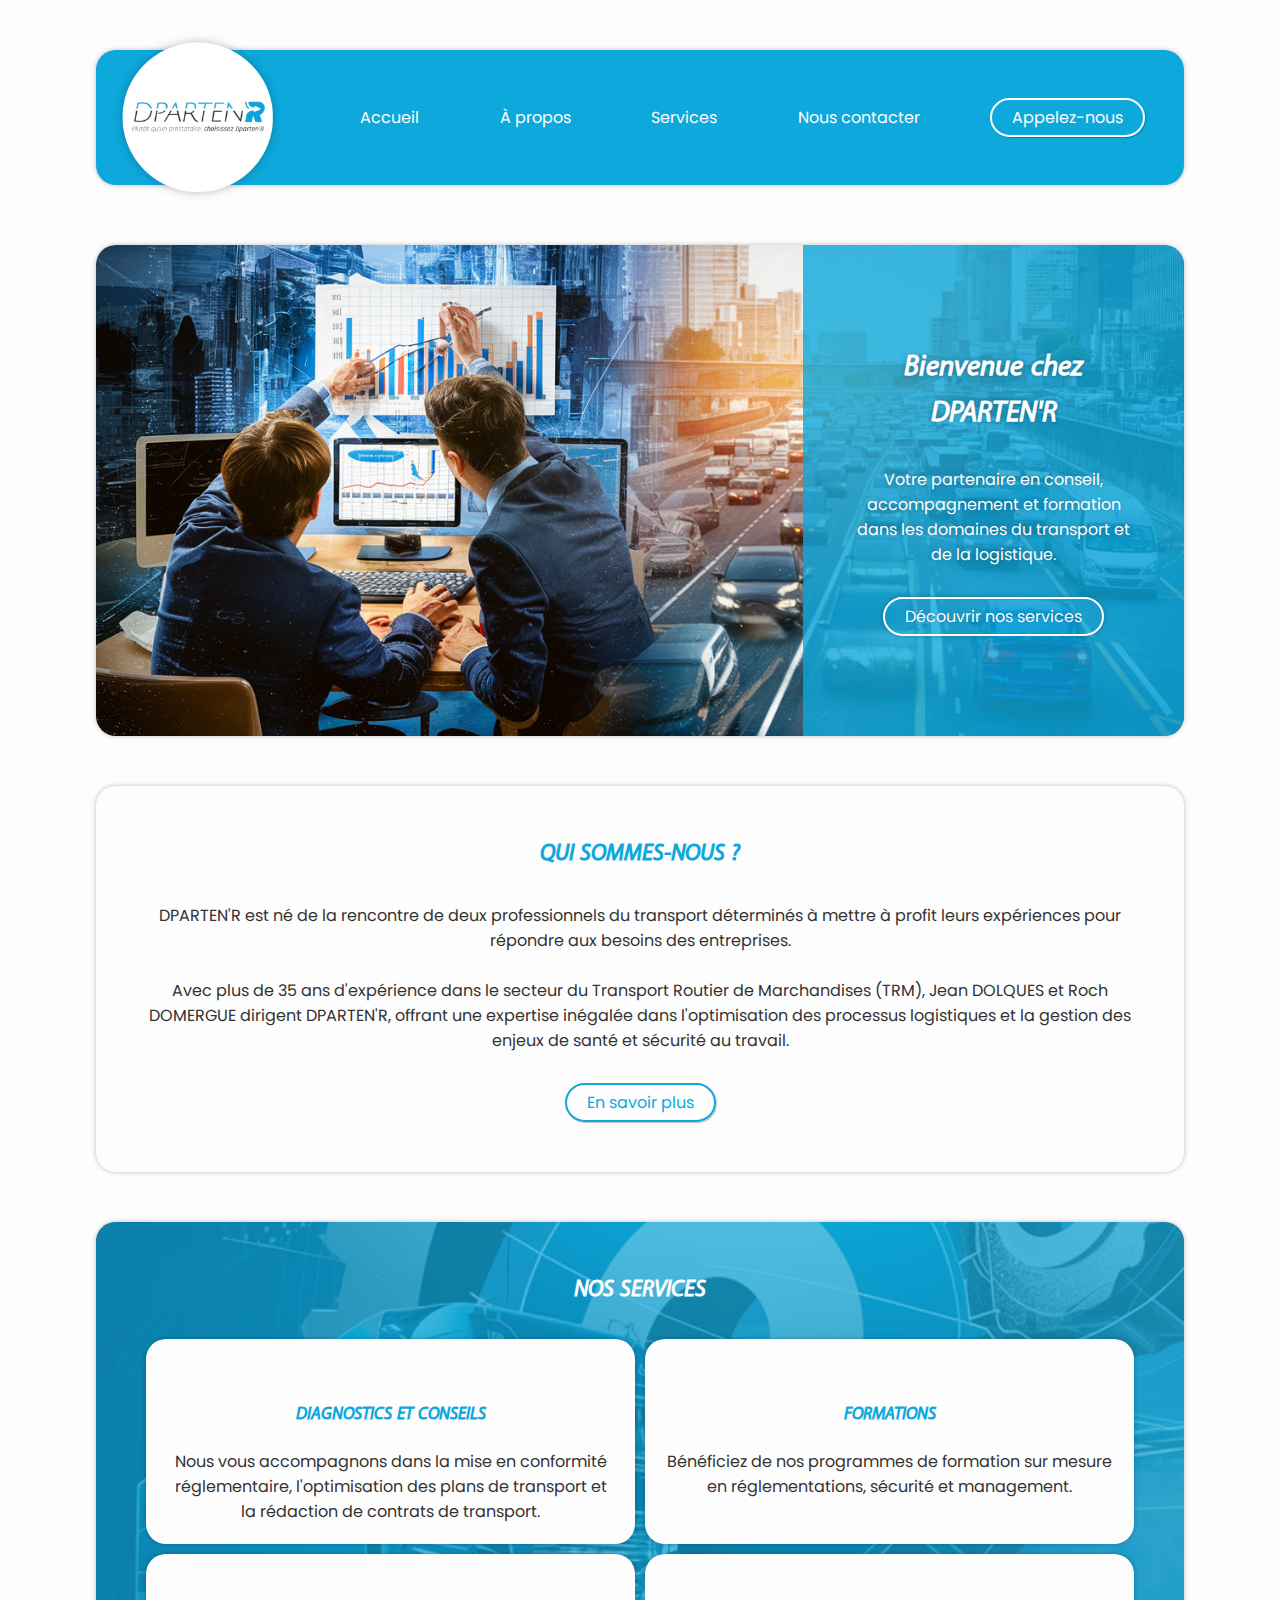
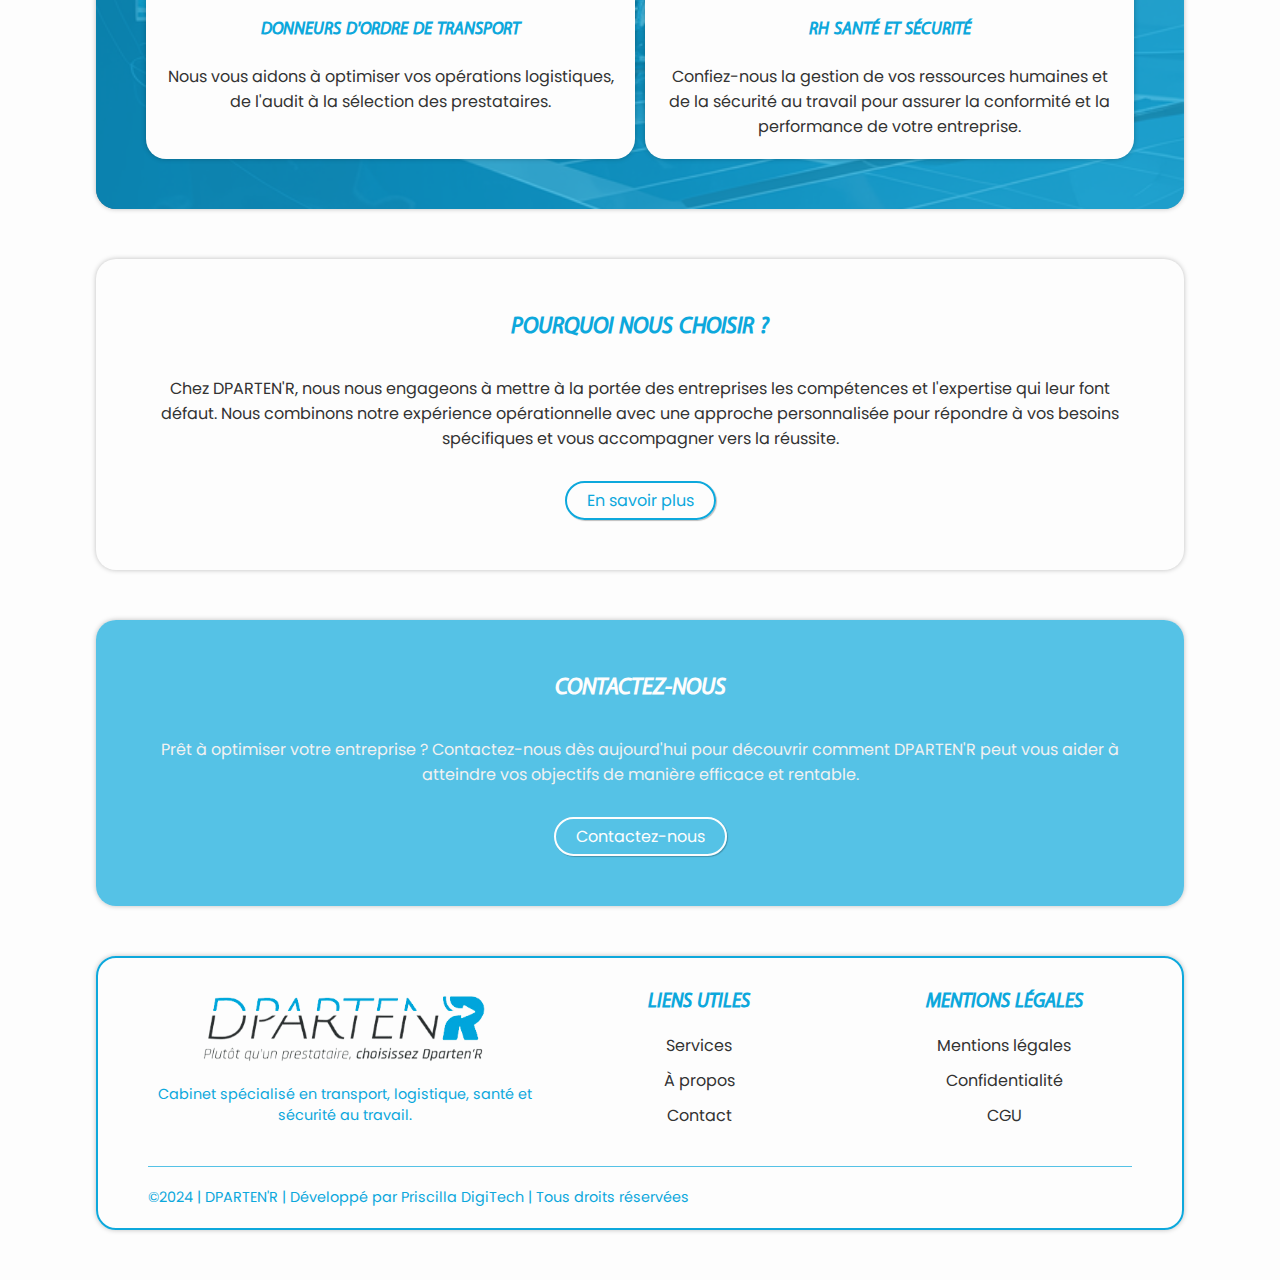
==== index.html @ dfec65b7 "27/03/24 V1" ====
<!DOCTYPE html>
<html lang="fr">
  <head>
    <meta charset="UTF-8" />
    <meta name="viewport" content="width=device-width, initial-scale=1.0" />
    <title>
      DParten'R | Votre partenaire en transport, logistique, santé et sécurité
      au travail à Montpellier
    </title>
    <meta
      name="description"
      content="DPARTEN'R, votre partenaire expert en transport, logistique, santé et sécurité au travail. Bénéficiez de nos services sur mesure et de notre expertise pour optimiser vos opérations et assurer la conformité réglementaire de votre entreprise."
    />
    <meta
      name="keywords"
      content="Transport et logistique,
    Santé et sécurité au travail,
    Expertise en conformité réglementaire,
    Gestion des ressources humaines,
    Optimisation des processus logistiques,
    Formations en sécurité et management,
    Audit et conseil en transport,
    Donneurs d'ordre de transport,
    Gestion prévisionnelle des emplois et des compétences,
    Consultation en santé et sécurité au travail"
    />
    <meta name="revised" content="12/03/2024" />
    <link rel="shortcut icon" href="./assets/img/dpartenr-icon.png" />

    <link
      rel="stylesheet"
      href="https://cdnjs.cloudflare.com/ajax/libs/font-awesome/6.5.1/css/all.min.css"
      integrity="sha512-DTOQO9RWCH3ppGqcWaEA1BIZOC6xxalwEsw9c2QQeAIftl+Vegovlnee1c9QX4TctnWMn13TZye+giMm8e2LwA=="
      crossorigin="anonymous"
      referrerpolicy="no-referrer"
    />
    <link rel="stylesheet" href="./assets/styles/index.css" />
  </head>
  <body onload="windowLoad()">
    <header>
      <nav>
        <a href="./index.html">
          <img
            src="./assets/img/dpartenr-icon.png"
            alt="Logo DParten'R"
            id="logo-header"
          />
        </a>
        <div class="menu-icons">
          <i class="fa-solid fa-bars" id="open-icon" onclick="openNav()"></i>
          <i class="fa-solid fa-xmark" id="close-icon" onclick="closeNav()"></i>
        </div>
        <div class="menuNav">
          <ul class="NavListLi">
            <li class="liNav"><a href="./index.html">Accueil</a></li>
            <li class="liNav">
              <a href="./a-propos.html">À propos </a>
            </li>
            <li class="liNav" id="menuServices">
              <a href="./services.html"
                >Services <i class="fa-solid fa-caret-down"></i
              ></a>
              <div class="menuServicesNav">
                <ul>
                  <li>
                    <a href="./diagnostics-et-conseils.html"
                      >Diagnostics et conseils</a
                    >
                  </li>
                  <li><a href="./formations.html">Formations</a></li>
                  <li>
                    <a href="./donneurs-d-ordre-de-transport.html"
                      >Donneurs d'ordre de transport</a
                    >
                  </li>
                  <li>
                    <a href="./rh-sante-et-securite.html"
                      >RH santé et sécurité</a
                    >
                  </li>
                  <li>
                    <a
                      href="./conseiller-a-la-securite-marchandises-dangereuses.html"
                      >Conseiller à la sécurité marchandises dangereuses</a
                    >
                  </li>
                </ul>
              </div>
            </li>

            <li class="liNav">
              <a href="./nous-contacter.html">Nous contacter</a>
            </li>
          </ul>
        </div>
        <div id="button-call">
          <button class="buttonWhite">
            <a href="tel:+33637416228">Appelez-nous</a>
          </button>
        </div>
      </nav>
    </header>
    <main id="accueil">
      <section class="hero">
        <div></div>
        <div>
          <h1>Bienvenue chez DPARTEN'R</h1>
          <p>
            Votre partenaire en conseil, accompagnement et formation dans les
            domaines du transport et de la logistique.
          </p>
          <button class="buttonWhite">
            <a href="./services.html">Découvrir nos services</a>
          </button>
        </div>
      </section>

      <section class="about">
        <div>
          <h2>Qui sommes-nous ?</h2>
          <p>
            DPARTEN'R est né de la rencontre de deux professionnels du transport
            déterminés à mettre à profit leurs expériences pour répondre aux
            besoins des entreprises.
            <br /><br />
            Avec plus de 35 ans d'expérience dans le secteur du Transport
            Routier de Marchandises (TRM), Jean DOLQUES et Roch DOMERGUE
            dirigent DPARTEN'R, offrant une expertise inégalée dans
            l'optimisation des processus logistiques et la gestion des enjeux de
            santé et sécurité au travail.
          </p>
          <button><a href="./a-propos.html">En savoir plus</a></button>
        </div>
      </section>
      <section class="services">
        <div class="overlay">
          <h2>Nos services</h2>
          <div class="services-container">
            <a href="./diagnostics-et-conseils.html"
              ><div>
                <i class="fa-brands fa-searchengin"></i>
                <h3>Diagnostics et Conseils</h3>
                <p>
                  Nous vous accompagnons dans la mise en conformité
                  réglementaire, l'optimisation des plans de transport et la
                  rédaction de contrats de transport.
                </p>
              </div></a
            >
            <a href="./formations.html"
              ><div>
                <i class="fa-solid fa-graduation-cap"></i>
                <h3>Formations</h3>
                <p>
                  Bénéficiez de nos programmes de formation sur mesure en
                  réglementations, sécurité et management.
                </p>
              </div></a
            >
            <a href="./donneurs-d-ordre-de-transport.html"
              ><div>
                <i class="fa-solid fa-truck-fast"></i>
                <h3>Donneurs d'Ordre de Transport</h3>
                <p>
                  Nous vous aidons à optimiser vos opérations logistiques, de
                  l'audit à la sélection des prestataires.
                </p>
              </div></a
            >
            <a href="./rh-sante-et-securite.html"
              ><div>
                <i class="fa-solid fa-shield-heart"></i>
                <h3>RH Santé et Sécurité</h3>
                <p>
                  Confiez-nous la gestion de vos ressources humaines et de la
                  sécurité au travail pour assurer la conformité et la
                  performance de votre entreprise.
                </p>
              </div></a
            >
          </div>
        </div>
      </section>
      <section class="about">
        <div>
          <h2>Pourquoi nous choisir ?</h2>
          <p>
            Chez DPARTEN'R, nous nous engageons à mettre à la portée des
            entreprises les compétences et l'expertise qui leur font défaut.
            Nous combinons notre expérience opérationnelle avec une approche
            personnalisée pour répondre à vos besoins spécifiques et vous
            accompagner vers la réussite.
          </p>
          <button><a href="./a-propos.html">En savoir plus</a></button>
        </div>
      </section>
      <section class="contact">
        <div class="overlay">
          <h2>Contactez-nous</h2>
          <p>
            Prêt à optimiser votre entreprise ? Contactez-nous dès aujourd'hui
            pour découvrir comment DPARTEN'R peut vous aider à atteindre vos
            objectifs de manière efficace et rentable.
          </p>
          <div id="buttons-contact">
            <button class="buttonWhite">
              <a href="./nous-contacter.html">Contactez-nous</a>
            </button>
          </div>
        </div>
      </section>
    </main>

    <footer>
      <div class="footer-container">
        <div>
          <a href="./index.html"
            ><img src="./assets/img/logo-DPARTENR.png" alt="Logo DPARTEN'R"
          /></a>
          <p>
            Cabinet spécialisé en transport, logistique, santé et sécurité au
            travail.
          </p>
        </div>
        <div>
          <h4>Liens utiles</h4>
          <ul>
            <li>
              <a href="./services.html">Services</a>
            </li>
            <li>
              <a href="./a-propos.html">À propos</a>
            </li>
            <li>
              <a href="./nous-contacter.html">Contact</a>
            </li>
          </ul>
        </div>
        <div>
          <h4>Mentions légales</h4>
          <ul>
            <li>
              <a href="./mentions-legales.html">Mentions légales</a>
            </li>
            <li>
              <a href="./confidentialite.html">Confidentialité</a>
            </li>
            <li>
              <a href="./cgu.html">CGU</a>
            </li>
          </ul>
        </div>
      </div>
      <div class="copyright">
        <div>
          <p>
            ©2024 | <a href="./index.html">DPARTEN'R</a> | Développé par
            <a href="https://priscilladigitech.fr" target="_blank"
              >Priscilla DigiTech</a
            >
            | Tous droits réservées
          </p>
        </div>
        <div>
          <ul>
            <li>
              <a href="#"><i class="fa-brands fa-facebook"></i></a>
            </li>
            <li>
              <a href="#"><i class="fa-brands fa-twitter"></i></a>
            </li>
            <li>
              <a href="#"><i class="fa-brands fa-linkedin"></i></a>
            </li>
          </ul>
        </div>
      </div>
    </footer>
    <script src="./assets/js/_index.js"></script>
  </body>
</html>
---- assets/styles/index.css ----
@font-face {
  font-family: "myriad";
  src: url(../fonts/Myriad\ Arabic\ Italic.ttf);
}
@font-face {
  font-family: "poppins";
  src: url(../fonts/Poppins-Regular.otf);
}
* {
  margin: 0;
  padding: 0;
  -webkit-box-sizing: border-box;
          box-sizing: border-box;
  -webkit-user-select: none;
     -moz-user-select: none;
      -ms-user-select: none;
          user-select: none;
  font-family: poppins, "Trebuchet MS", "Lucida Sans Unicode", "Lucida Grande", "Lucida Sans", Arial, sans-serif;
  color: #333;
}

body {
  background: #fdfdfd;
  text-align: center;
}

h1,
h2,
h3,
h4,
h5,
h6 {
  font-family: myriad, "Trebuchet MS", "Lucida Sans Unicode", "Lucida Grande", "Lucida Sans", Arial, sans-serif;
  color: #0da8dc;
}

h1 {
  font-size: 2.5rem;
  color: #fdfdfd;
  text-shadow: 0 0 5px rgba(0, 0, 0, 0.25);
}

h2 {
  font-size: 2rem;
  padding-bottom: 30px;
  text-transform: uppercase;
}

h3 {
  font-size: 1.5rem;
  text-transform: uppercase;
  padding-bottom: 20px;
}

h4 {
  font-size: 1.7rem;
  padding-bottom: 15px;
  text-transform: uppercase;
}

header {
  padding: 50px 0;
}
header nav {
  background: #0da8dc;
  width: 85%;
  height: 15vh;
  margin: 0 auto;
  border-radius: 20px;
  -webkit-box-shadow: 0px 0px 5px rgba(0, 0, 0, 0.25);
          box-shadow: 0px 0px 5px rgba(0, 0, 0, 0.25);
  padding: 10px;
  display: grid;
  grid-template-columns: 20% 60% 20%;
  -webkit-box-pack: center;
      -ms-flex-pack: center;
          justify-content: center;
  -webkit-box-align: center;
      -ms-flex-align: center;
          align-items: center;
  position: relative;
}
@media screen and (max-width: 770px) {
  header nav {
    grid-template-columns: 1fr;
  }
}
header nav a {
  margin: 0 auto;
}
header nav a img {
  position: absolute;
  top: 50%;
  left: 20px;
  -webkit-transform: translateY(-50%);
          transform: translateY(-50%);
  width: 15%;
  -webkit-filter: drop-shadow(0px 0px 5px rgba(0, 0, 0, 0.25));
          filter: drop-shadow(0px 0px 5px rgba(0, 0, 0, 0.25));
  -webkit-transition: 0.2s;
  transition: 0.2s;
}
@media screen and (max-width: 770px) {
  header nav a img {
    width: 30%;
  }
}
header nav .menu-icons {
  display: none;
  text-align: right;
  color: #fdfdfd;
}
@media screen and (max-width: 770px) {
  header nav .menu-icons {
    display: block;
    position: absolute;
    top: 30px;
    right: 20px;
  }
}
header nav .menu-icons i {
  font-size: 1.5rem;
  color: #fdfdfd;
  text-shadow: 1px 1px 1px rgba(0, 0, 0, 0.25);
}
header nav .menu-icons #open-icon {
  display: none;
}
@media screen and (max-width: 770px) {
  header nav .menu-icons #open-icon {
    display: block;
  }
}
header nav .menu-icons #close-icon {
  display: none;
}
@media screen and (max-width: 770px) {
  header nav .menuNav {
    margin-top: 130px;
  }
}
header nav .menuNav .NavListLi {
  display: -webkit-box;
  display: -ms-flexbox;
  display: flex;
  -ms-flex-pack: distribute;
      justify-content: space-around;
  -webkit-box-align: center;
      -ms-flex-align: center;
          align-items: center;
}
@media screen and (max-width: 770px) {
  header nav .menuNav .NavListLi {
    display: none;
    display: -webkit-box;
    display: -ms-flexbox;
    display: flex;
    -webkit-box-orient: vertical;
    -webkit-box-direction: normal;
        -ms-flex-direction: column;
            flex-direction: column;
    -webkit-box-align: stretch;
        -ms-flex-align: stretch;
            align-items: stretch;
    border-radius: 20px;
    background: #0da8dc;
    -webkit-box-shadow: 0 0 5px rgba(0, 0, 0, 0.25);
            box-shadow: 0 0 5px rgba(0, 0, 0, 0.25);
  }
}
header nav .menuNav .NavListLi .liNav {
  list-style: none;
  padding: 5px;
  -webkit-transition: 0.2s;
  transition: 0.2s;
  cursor: pointer;
}
@media screen and (max-width: 770px) {
  header nav .menuNav .NavListLi .liNav {
    padding: 10px 0;
    border-bottom: 1px solid #858685;
    text-align: center;
  }
  header nav .menuNav .NavListLi .liNav:last-of-type {
    border-radius: 20px;
  }
}
header nav .menuNav .NavListLi .liNav a {
  color: #fdfdfd;
  text-decoration: none;
}
header nav .menuNav .NavListLi .liNav:hover {
  -webkit-transform: scale(1.1);
          transform: scale(1.1);
}
@media screen and (max-width: 770px) {
  header nav .menuNav .NavListLi .liNav:hover {
    -webkit-transform: none;
            transform: none;
  }
}
header nav .menuNav .NavListLi #menuServices i {
  color: #fdfdfd;
}
header nav .menuNav .NavListLi #menuServices .menuServicesNav {
  display: none;
}
header nav .menuNav .NavListLi #menuServices .menuServicesNav ul {
  width: 230px;
}
header nav .menuNav .NavListLi #menuServices .menuServicesNav ul li {
  position: relative;
}
header nav .menuNav .NavListLi #menuServices .menuServicesNav ul li a {
  color: #0da8dc;
}
header nav .menuNav .NavListLi #menuServices:hover {
  display: block;
  position: relative;
}
header nav .menuNav .NavListLi #menuServices:hover .menuServicesNav {
  display: block;
  position: absolute;
}
header nav .menuNav .NavListLi #menuServices:hover .menuServicesNav ul {
  display: block;
  list-style: none;
  margin: 10px 0;
  text-align: left;
  background: #fdfdfd;
  border-top: 2px solid #0da8dc;
}
@media screen and (max-width: 770px) {
  header nav .menuNav .NavListLi #menuServices:hover .menuServicesNav ul {
    text-align: center;
    color: #0da8dc;
    width: 80vw;
  }
}
header nav .menuNav .NavListLi #menuServices:hover .menuServicesNav ul li {
  list-style: none;
  padding: 10px;
  border-bottom: 1px solid rgba(241, 241, 241, 0.8);
  font-size: 0.8rem;
}
header nav .menuNav .NavListLi #menuServices:hover .menuServicesNav ul li:hover {
  background: #0da8dc;
  -webkit-transform: none;
          transform: none;
}
header nav .menuNav .NavListLi #menuServices:hover .menuServicesNav ul li:hover a {
  color: #fdfdfd;
}
header nav #button-call {
  text-align: center;
}
@media screen and (max-width: 770px) {
  header nav #button-call {
    display: none;
  }
}

.title-page {
  background: url(../img/bg-hero.png) center/cover;
  padding: 0;
}
.title-page .overlay {
  background: rgba(13, 168, 220, 0.7);
  padding: 50px;
  border-radius: 20px;
}
.title-page .overlay h1 {
  padding-bottom: 30px;
}
.title-page .overlay p {
  color: #fdfdfd;
}

footer {
  width: 85%;
  margin: 50px auto;
  padding: 20px 50px;
  border-radius: 20px;
  -webkit-box-shadow: 0px 0px 5px rgba(0, 0, 0, 0.25);
          box-shadow: 0px 0px 5px rgba(0, 0, 0, 0.25);
  border: 2px solid #0da8dc;
}
footer li {
  list-style: none;
}
footer p {
  font-size: 0.9rem;
  color: #0da8dc;
}
footer a {
  text-decoration: none;
}
footer .footer-container {
  display: grid;
  grid-template-columns: 40% 30% 30%;
  -webkit-box-align: center;
      -ms-flex-align: center;
          align-items: center;
  gap: 10px;
}
@media screen and (max-width: 980px) {
  footer .footer-container {
    grid-template-columns: 1fr;
  }
}
footer .footer-container img {
  width: 80%;
  padding: 10px;
}
footer .footer-container p {
  padding-bottom: 20px;
}
footer .footer-container ul li {
  padding-bottom: 10px;
}
footer .footer-container ul li a {
  -webkit-transition: 0.2s;
  transition: 0.2s;
}
footer .footer-container ul li a:hover {
  color: #0da8dc;
}
footer .copyright {
  border-top: 1px solid rgba(13, 168, 220, 0.7);
  display: grid;
  grid-template-columns: 80% 20%;
  -webkit-box-align: center;
      -ms-flex-align: center;
          align-items: center;
  margin-top: 20px;
  padding-top: 20px;
  text-align: left;
}
@media screen and (max-width: 980px) {
  footer .copyright {
    grid-template-columns: 1fr;
    text-align: center;
  }
  footer .copyright p {
    padding-bottom: 20px;
  }
}
footer .copyright p a {
  color: #0da8dc;
  -webkit-transition: 0.2s;
  transition: 0.2s;
}
footer .copyright p a:hover {
  color: #2e2d2c;
}
footer .copyright ul {
  display: -webkit-box;
  display: -ms-flexbox;
  display: flex;
  -webkit-box-pack: space-evenly;
      -ms-flex-pack: space-evenly;
          justify-content: space-evenly;
}
footer .copyright ul li {
  font-size: 1.8rem;
}
footer .copyright ul li a i {
  color: #0da8dc;
  -webkit-transition: 0.2s;
  transition: 0.2s;
}
footer .copyright ul li a i:hover {
  -webkit-transform: translateY(-5px);
          transform: translateY(-5px);
  color: #2e2d2c;
}

.contact {
  background: url(../img/services.png) center/cover;
  padding: 0;
}
.contact .overlay {
  background: rgba(13, 168, 220, 0.7);
  padding: 50px;
  border-radius: 20px;
}
.contact .overlay h2 {
  color: #fdfdfd;
}
.contact .overlay p {
  color: #f1f1f1;
  padding-bottom: 30px;
}

button {
  background: transparent;
  padding: 5px 20px;
  border: 2px solid #0da8dc;
  border-radius: 150px;
  -webkit-box-shadow: 1px 1px 1px rgba(0, 0, 0, 0.25);
          box-shadow: 1px 1px 1px rgba(0, 0, 0, 0.25);
  font-size: 1rem;
  cursor: pointer;
  -webkit-transition: 0.2s;
  transition: 0.2s;
}
button:hover {
  background: #0da8dc;
  -webkit-box-shadow: 1px 1px 10px rgba(0, 0, 0, 0.25);
          box-shadow: 1px 1px 10px rgba(0, 0, 0, 0.25);
  -webkit-transform: scale(1.1);
          transform: scale(1.1);
}
button:hover a {
  color: #fdfdfd;
}
button a {
  text-decoration: none;
  color: #0da8dc;
}

.buttonWhite {
  border: 2px solid #fdfdfd;
}
.buttonWhite:hover {
  background: #fdfdfd;
}
.buttonWhite:hover a {
  color: #0da8dc;
}
.buttonWhite a {
  color: #fdfdfd;
}

section {
  width: 85%;
  margin: 50px auto;
  padding: 50px;
  border-radius: 20px;
  -webkit-box-shadow: 0px 0px 5px rgba(0, 0, 0, 0.25);
          box-shadow: 0px 0px 5px rgba(0, 0, 0, 0.25);
}

#accueil .hero {
  background: url(../img/bg-hero.png) center/cover;
  display: grid;
  grid-template-columns: 65% 35%;
  margin: 10px auto 50px;
  text-align: center;
  padding: 0;
}
@media screen and (max-width: 770px) {
  #accueil .hero {
    grid-template-columns: 1fr;
    text-align: center;
  }
  #accueil .hero div:first-of-type {
    display: none;
  }
}
#accueil .hero h1 {
  padding-bottom: 30px;
  text-shadow: 0 0 5px rgba(0, 0, 0, 0.25);
}
#accueil .hero p {
  color: #fdfdfd;
  padding-bottom: 30px;
  text-shadow: 0 0 5px rgba(0, 0, 0, 0.25);
}
#accueil .hero button {
  -webkit-box-shadow: 0 0 5px rgba(0, 0, 0, 0.25);
          box-shadow: 0 0 5px rgba(0, 0, 0, 0.25);
  text-shadow: 0 0 2px rgba(0, 0, 0, 0.25);
}
#accueil .hero button:hover {
  text-shadow: none;
}
#accueil .hero div:last-of-type {
  background: rgba(13, 168, 220, 0.8);
  border-radius: 0 20px 20px 0;
  padding: 100px 50px;
}
@media screen and (max-width: 770px) {
  #accueil .hero div:last-of-type {
    border-radius: 20px;
    background: rgba(13, 168, 220, 0.7);
  }
}
#accueil .about p {
  padding-bottom: 30px;
}
#accueil .services {
  background: url(../img/logistic.png) center/cover;
  padding: 0;
}
#accueil .services .overlay {
  background: rgba(13, 168, 220, 0.7);
  padding: 50px;
  border-radius: 20px;
}
#accueil .services .overlay h2 {
  color: #fdfdfd;
}
#accueil .services .overlay .services-container {
  display: grid;
  grid-template-columns: 1fr 1fr 1fr 1fr;
  gap: 10px;
}
@media screen and (max-width: 1300px) {
  #accueil .services .overlay .services-container {
    grid-template-columns: 1fr 1fr;
  }
}
@media screen and (max-width: 1170px) {
  #accueil .services .overlay .services-container {
    grid-template-columns: 1fr;
  }
}
#accueil .services .overlay .services-container a {
  text-decoration: none;
  height: 100%;
  cursor: pointer;
}
#accueil .services .overlay .services-container a div {
  -webkit-box-shadow: 0px 0px 5px rgba(0, 0, 0, 0.25);
          box-shadow: 0px 0px 5px rgba(0, 0, 0, 0.25);
  border-radius: 20px;
  height: 100%;
  padding: 20px;
  background: #fdfdfd;
  -webkit-transition: 0.2s;
  transition: 0.2s;
}
#accueil .services .overlay .services-container a div:hover {
  -webkit-box-shadow: 0px 0px 10px rgba(0, 0, 0, 0.25);
          box-shadow: 0px 0px 10px rgba(0, 0, 0, 0.25);
  -webkit-transform: scale(1.02);
          transform: scale(1.02);
}
#accueil .services .overlay .services-container a div i {
  padding: 30px;
  font-size: 1.8rem;
  color: #0da8dc;
}

#a-propos h1 {
  text-transform: uppercase;
}
#a-propos .missionValeurs {
  -webkit-box-shadow: none;
          box-shadow: none;
  border-radius: none;
  padding: 0;
  display: grid;
  grid-template-columns: 1fr 1fr;
  gap: 30px;
}
@media screen and (max-width: 800px) {
  #a-propos .missionValeurs {
    grid-template-columns: 1fr;
  }
}
#a-propos .missionValeurs div {
  -webkit-box-shadow: 0 0 5px rgba(0, 0, 0, 0.25);
          box-shadow: 0 0 5px rgba(0, 0, 0, 0.25);
  border-radius: 20px;
  background: url(../img/logistic.png) center/cover;
}
#a-propos .missionValeurs div .overlay {
  background: #0da8dc;
  padding: 50px;
  border-radius: 20px;
  height: 100%;
}
#a-propos .missionValeurs div .overlay i {
  color: #fdfdfd;
  font-size: 2rem;
  margin-bottom: 30px;
  text-shadow: 0 0 5px rgba(0, 0, 0, 0.25);
  border: 2px solid #fdfdfd;
  padding: 20px;
  border-radius: 150px;
  -webkit-box-shadow: 0 0 5px rgba(0, 0, 0, 0.25);
          box-shadow: 0 0 5px rgba(0, 0, 0, 0.25);
}
#a-propos .missionValeurs div .overlay h2 {
  color: #fdfdfd;
}
#a-propos .missionValeurs div .overlay p {
  color: #fdfdfd;
}

#services h1 {
  text-transform: uppercase;
}
#services .services {
  padding: 0;
  -webkit-box-shadow: none;
          box-shadow: none;
}
#services .services .overlay {
  border-radius: 20px;
}
#services .services .overlay .services-container {
  display: grid;
  grid-template-columns: 1fr 1fr;
  gap: 30px;
}
@media screen and (max-width: 1170px) {
  #services .services .overlay .services-container {
    grid-template-columns: 1fr;
  }
}
#services .services .overlay .services-container a {
  text-decoration: none;
  height: 100%;
  cursor: pointer;
}
#services .services .overlay .services-container a div {
  -webkit-box-shadow: 0px 0px 5px rgba(0, 0, 0, 0.25);
          box-shadow: 0px 0px 5px rgba(0, 0, 0, 0.25);
  border-radius: 20px;
  height: 100%;
  padding: 20px;
  -webkit-transition: 0.2s;
  transition: 0.2s;
}
#services .services .overlay .services-container a div:hover {
  -webkit-box-shadow: 0px 0px 10px rgba(0, 0, 0, 0.25);
          box-shadow: 0px 0px 10px rgba(0, 0, 0, 0.25);
  -webkit-transform: scale(1.02);
          transform: scale(1.02);
}
#services .services .overlay .services-container a div i {
  padding: 30px;
  font-size: 1.8rem;
  color: #0da8dc;
}

.sous-services h1 {
  text-transform: uppercase;
}
.sous-services .services {
  padding: 0;
  -webkit-box-shadow: none;
          box-shadow: none;
}
.sous-services .services .overlay {
  border-radius: 20px;
}
.sous-services .services .overlay .services-container {
  display: grid;
  grid-template-columns: 1fr 1fr;
  gap: 30px;
}
@media screen and (max-width: 1170px) {
  .sous-services .services .overlay .services-container {
    grid-template-columns: 1fr;
  }
}
.sous-services .services .overlay .services-container div {
  height: 100%;
  -webkit-box-shadow: 0px 0px 5px rgba(0, 0, 0, 0.25);
          box-shadow: 0px 0px 5px rgba(0, 0, 0, 0.25);
  border-radius: 20px;
  height: 100%;
  padding: 30px;
  -webkit-transition: 0.2s;
  transition: 0.2s;
}

#ordre-transport .services-container {
  grid-template-columns: 1fr 1fr 1fr;
}
@media screen and (max-width: 1170px) {
  #ordre-transport .services-container {
    grid-template-columns: 1fr;
  }
}

#nous-contacter h1 {
  text-transform: uppercase;
}
#nous-contacter .contact-container {
  -webkit-box-shadow: none;
          box-shadow: none;
  display: grid;
  grid-template-columns: 1fr 2fr;
  padding: 0;
  gap: 30px;
}
@media screen and (max-width: 930px) {
  #nous-contacter .contact-container {
    grid-template-columns: 1fr;
  }
}
#nous-contacter .contact-container .left,
#nous-contacter .contact-container .right {
  -webkit-box-shadow: 0 0 5px rgba(0, 0, 0, 0.25);
          box-shadow: 0 0 5px rgba(0, 0, 0, 0.25);
  padding: 50px 20px;
  border-radius: 20px;
}
#nous-contacter .contact-container .left div {
  padding: 30px;
  border-bottom: 1px solid #f1f1f1;
}
#nous-contacter .contact-container .left div a {
  color: #333;
  text-decoration: none;
}
#nous-contacter .contact-container .left ul {
  display: -webkit-box;
  display: -ms-flexbox;
  display: flex;
  -webkit-box-pack: space-evenly;
      -ms-flex-pack: space-evenly;
          justify-content: space-evenly;
  -webkit-box-align: center;
      -ms-flex-align: center;
          align-items: center;
}
#nous-contacter .contact-container .left ul li {
  list-style: none;
  font-size: 1.8rem;
  -webkit-transition: 0.2s;
  transition: 0.2s;
}
#nous-contacter .contact-container .left ul li:hover {
  -webkit-transform: scale(1.2);
          transform: scale(1.2);
}
#nous-contacter .contact-container .left ul li:hover a {
  color: #0da8dc;
}
#nous-contacter .contact-container .right form label {
  width: 100%;
  padding: 10px;
}
#nous-contacter .contact-container .right form input {
  background: transparent;
  display: block;
  width: 80%;
  margin: 20px auto;
  border-top: none;
  border-right: none;
  border-left: none;
  border-bottom: 1px solid #858685;
  outline: none;
}
#nous-contacter .contact-container .right form input:hover, #nous-contacter .contact-container .right form input:focus, #nous-contacter .contact-container .right form input:active {
  border-bottom: 1px solid #0da8dc;
}
#nous-contacter .contact-container .right form textarea {
  display: block;
  width: 80%;
  margin: 20px auto;
  padding: 10px;
  border-radius: 20px;
  border: 1px solid #858685;
  outline: none;
  background: transparent;
}
#nous-contacter .contact-container .right form textarea:hover, #nous-contacter .contact-container .right form textarea:focus, #nous-contacter .contact-container .right form textarea:active {
  border: 1px solid #0da8dc;
}
#nous-contacter .contact-container .right form button {
  color: #0da8dc;
}
#nous-contacter .contact-container .right form button:hover {
  color: #fdfdfd;
}/*# sourceMappingURL=index.css.map */
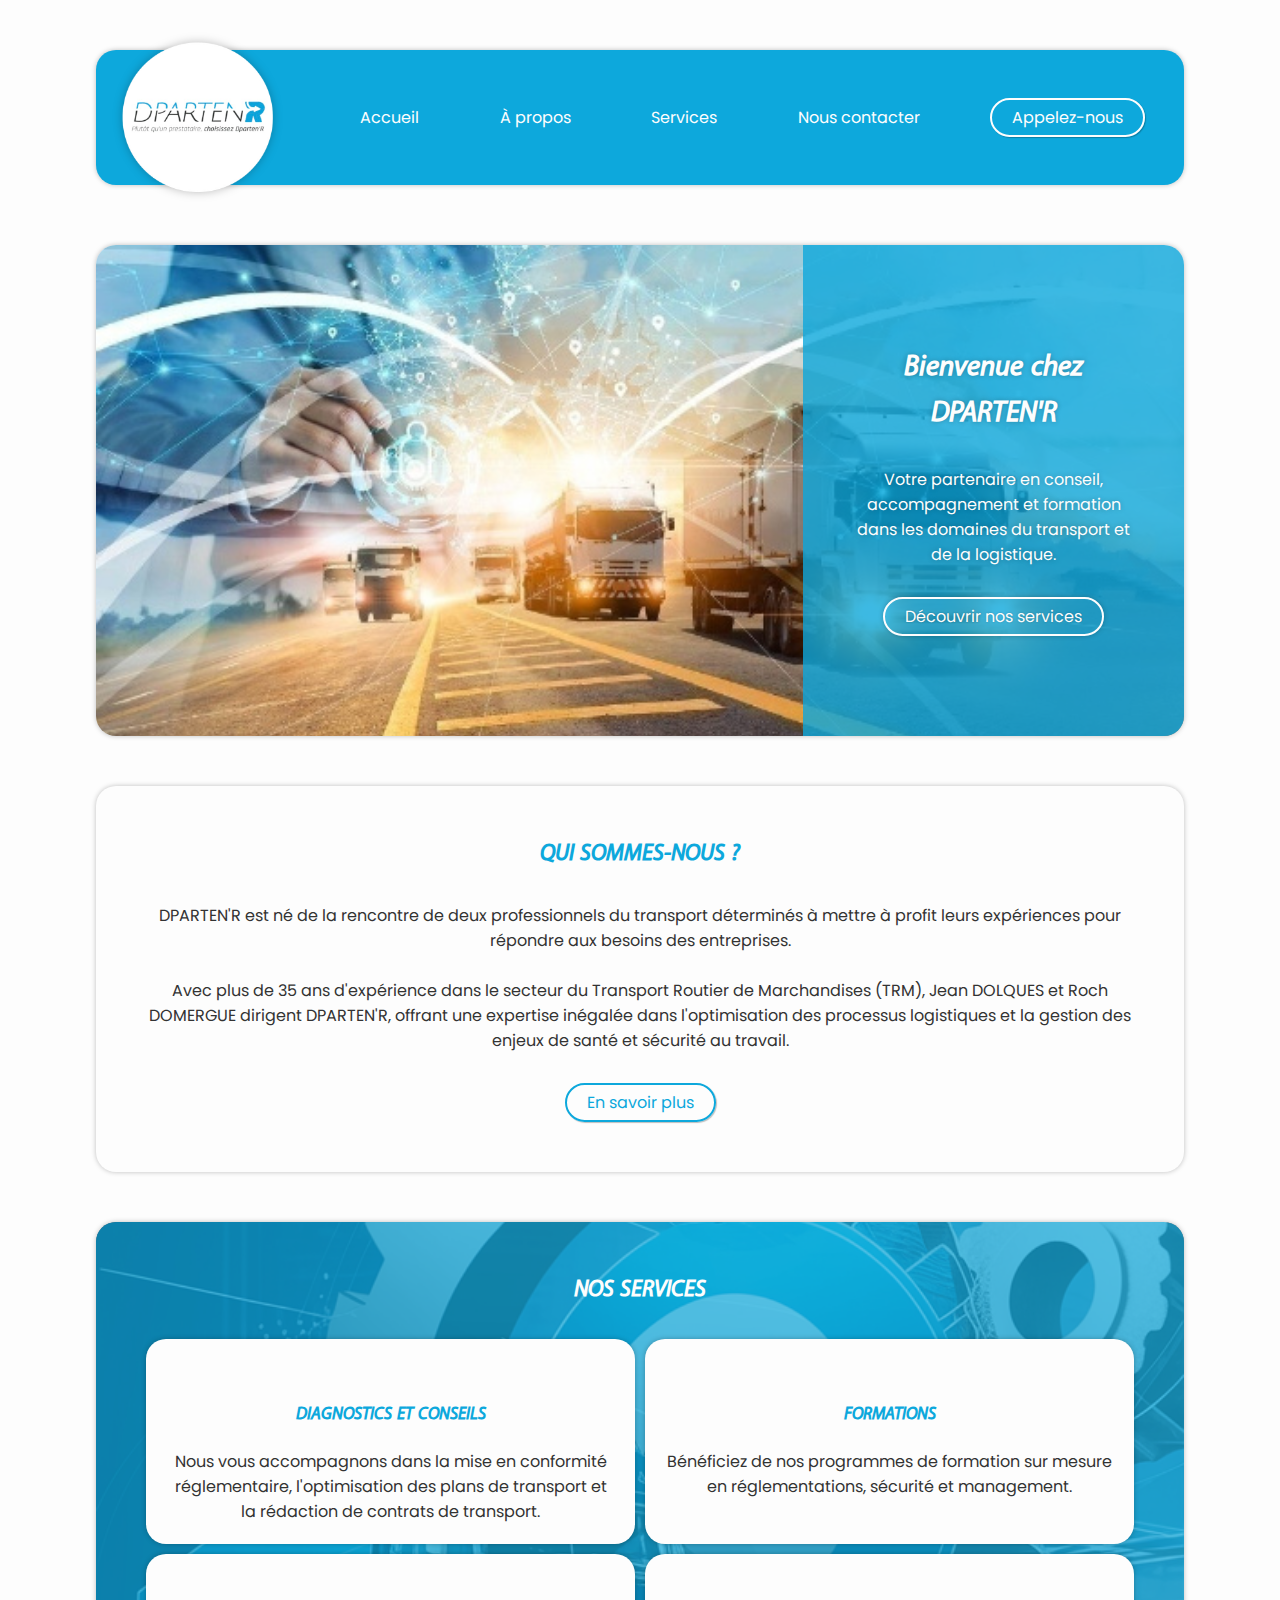
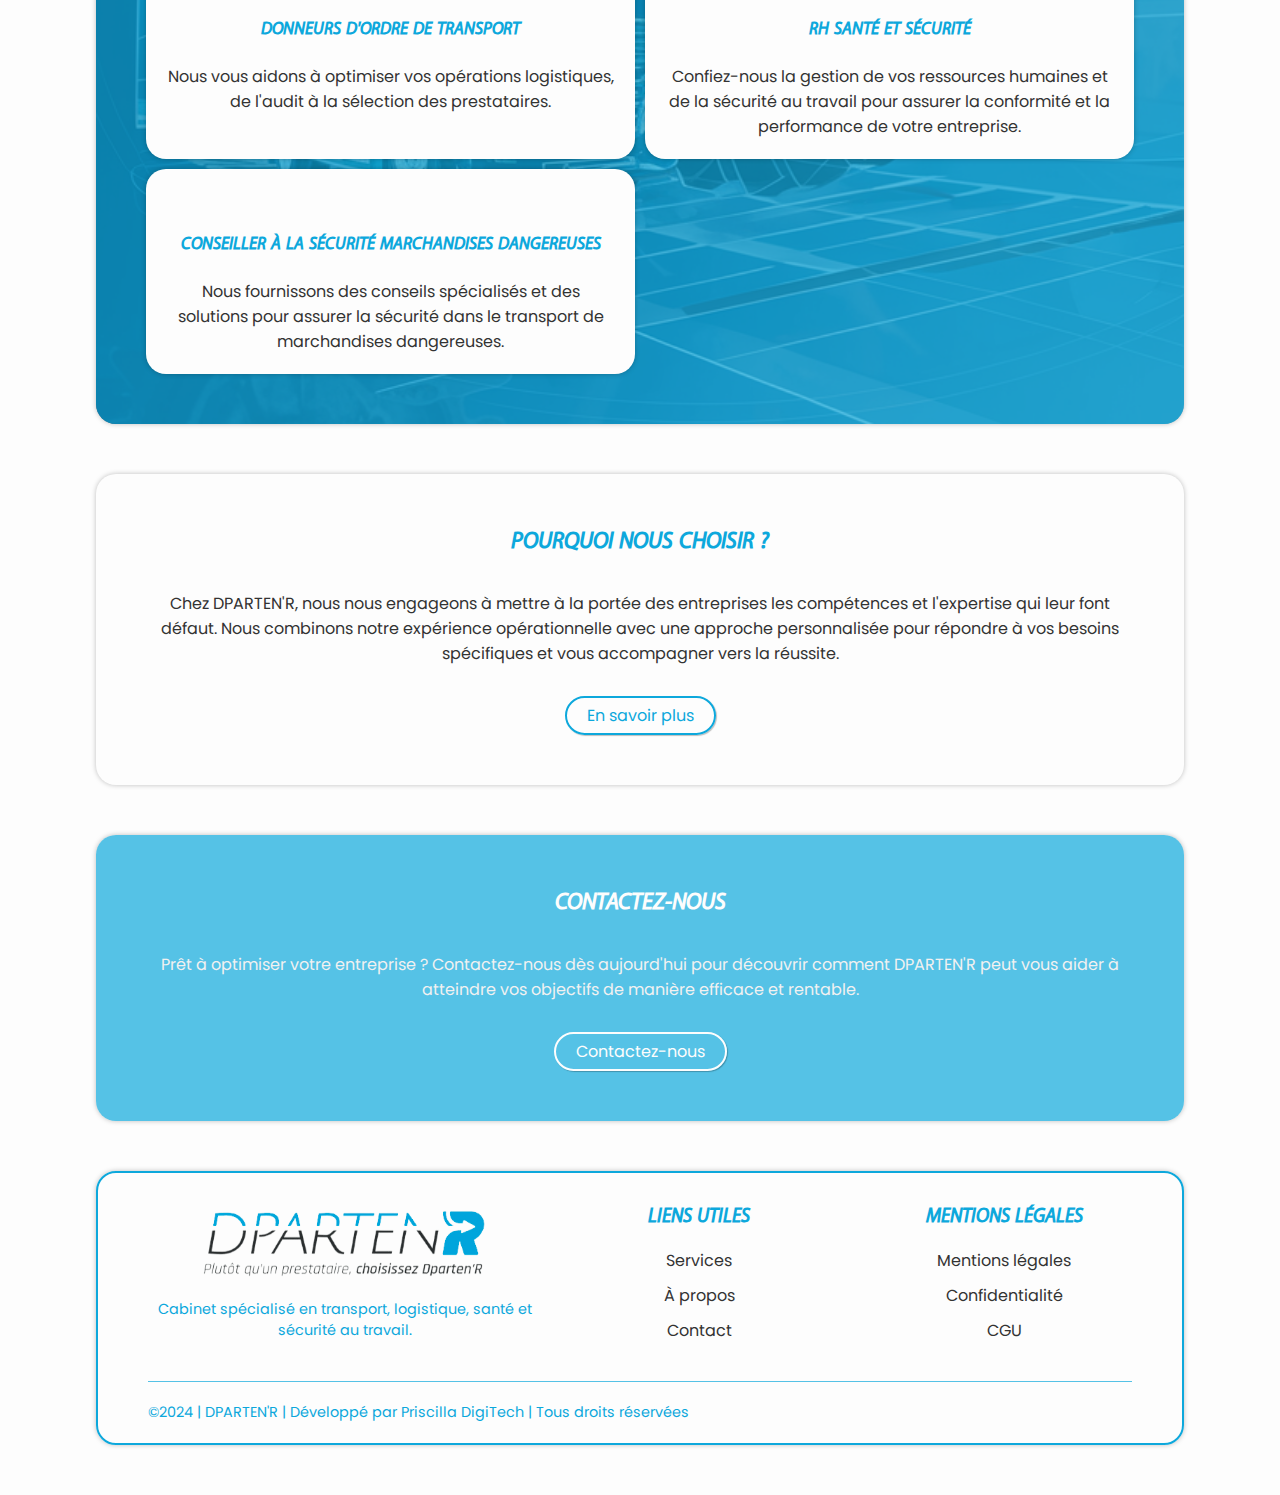
==== commit 223d5f1c: "10/04/24 v1" ====
--- a/index.html
+++ b/index.html
@@ -24,7 +24,7 @@
     Gestion prévisionnelle des emplois et des compétences,
     Consultation en santé et sécurité au travail"
     />
-    <meta name="revised" content="12/03/2024" />
+    <meta name="revised" content="27/03/2024" />
     <link rel="shortcut icon" href="./assets/img/dpartenr-icon.png" />
 
     <link
@@ -178,6 +178,17 @@
                 </p>
               </div></a
             >
+            <a href="./conseiller-a-la-securite-marchandises-dangereuses.html"
+              ><div>
+                <i class="fa-solid fa-exclamation-triangle"></i>
+                <h3>Conseiller à la sécurité marchandises dangereuses</h3>
+                <p>
+                  Nous fournissons des conseils spécialisés et des solutions
+                  pour assurer la sécurité dans le transport de marchandises
+                  dangereuses.
+                </p>
+              </div></a
+            >
           </div>
         </div>
       </section>
--- a/assets/styles/index.css
+++ b/assets/styles/index.css
@@ -261,7 +261,7 @@
 }
 
 .title-page {
-  background: url(../img/bg-hero.png) center/cover;
+  background: url(../img/bg-hero.jpg) center/cover;
   padding: 0;
 }
 .title-page .overlay {
@@ -442,7 +442,7 @@
 }
 
 #accueil .hero {
-  background: url(../img/bg-hero.png) center/cover;
+  background: url(../img/bg-hero.jpg) center/cover;
   display: grid;
   grid-template-columns: 65% 35%;
   margin: 10px auto 50px;
@@ -503,7 +503,7 @@
 }
 #accueil .services .overlay .services-container {
   display: grid;
-  grid-template-columns: 1fr 1fr 1fr 1fr;
+  grid-template-columns: 1fr 1fr 1fr 1fr 1fr;
   gap: 10px;
 }
 @media screen and (max-width: 1300px) {
@@ -769,4 +769,8 @@
 }
 #nous-contacter .contact-container .right form button:hover {
   color: #fdfdfd;
+}
+
+.legal h2 {
+  margin-top: 30px;
 }/*# sourceMappingURL=index.css.map */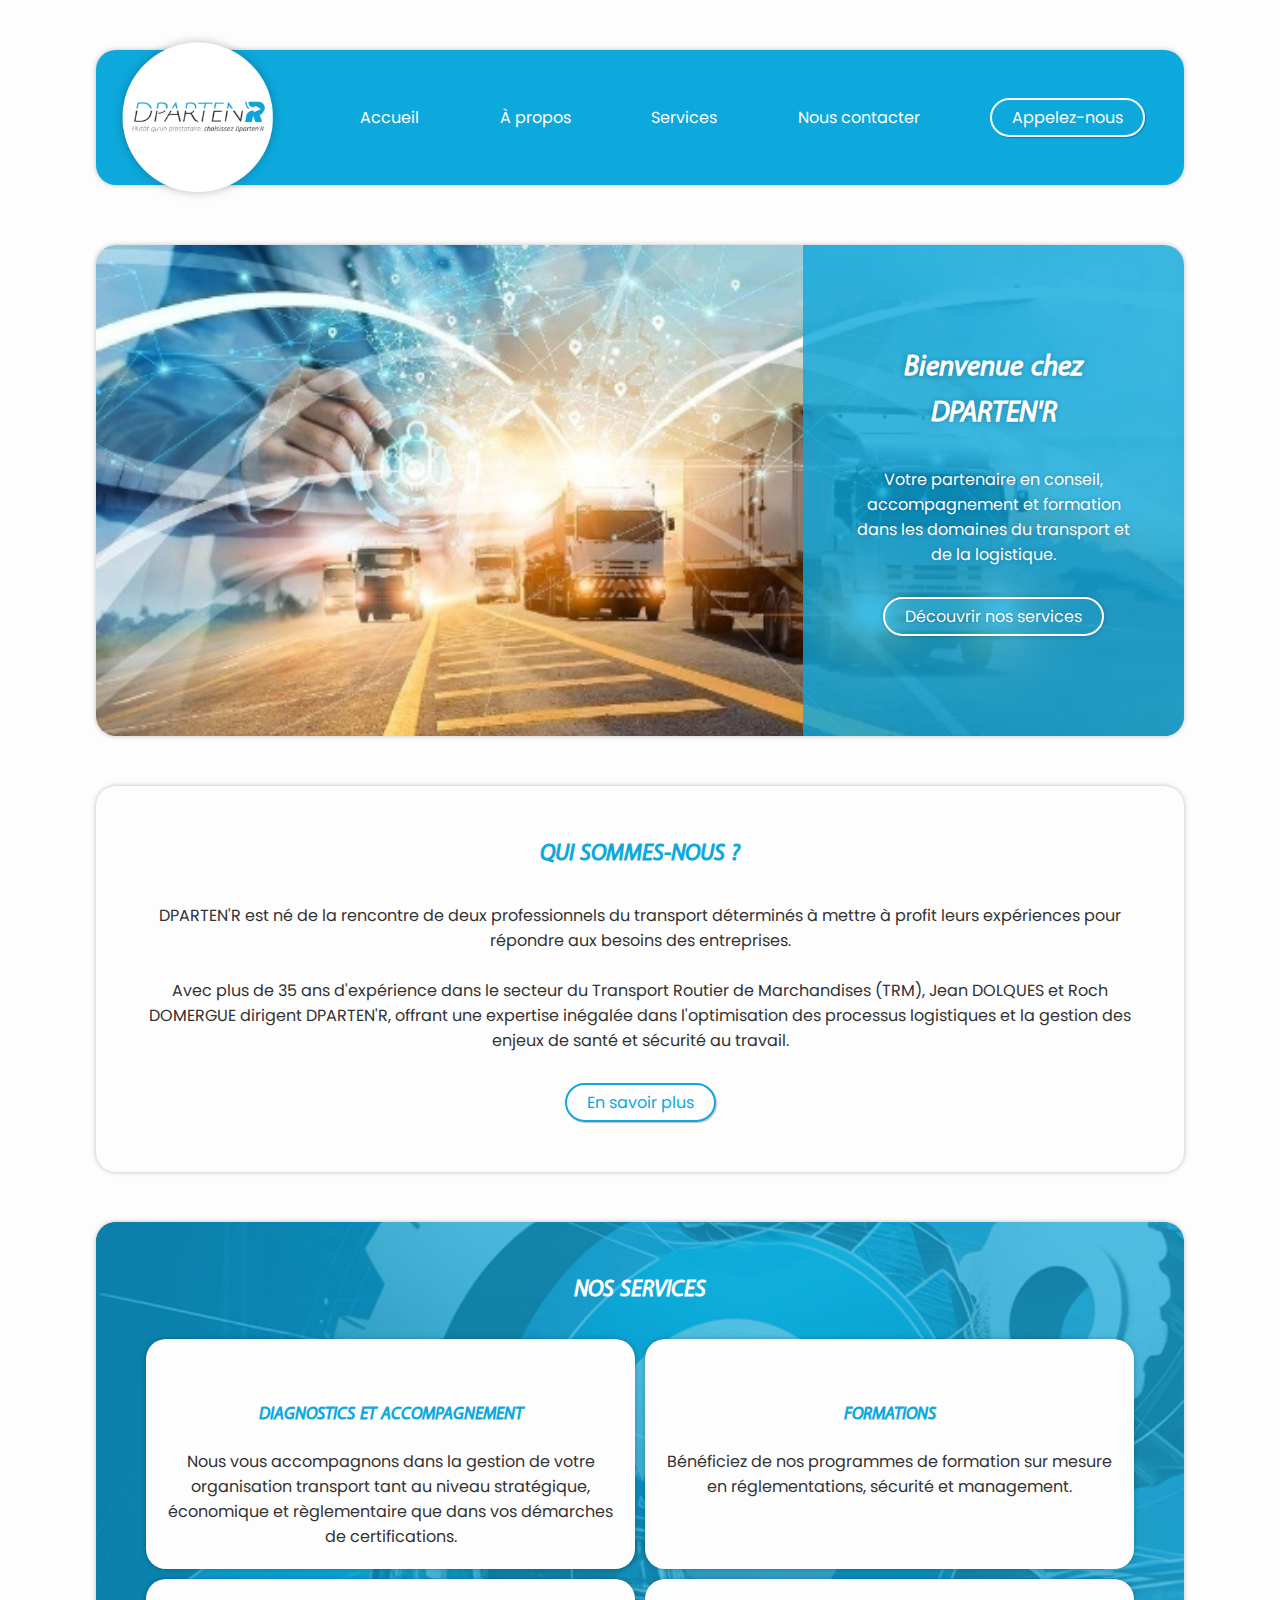
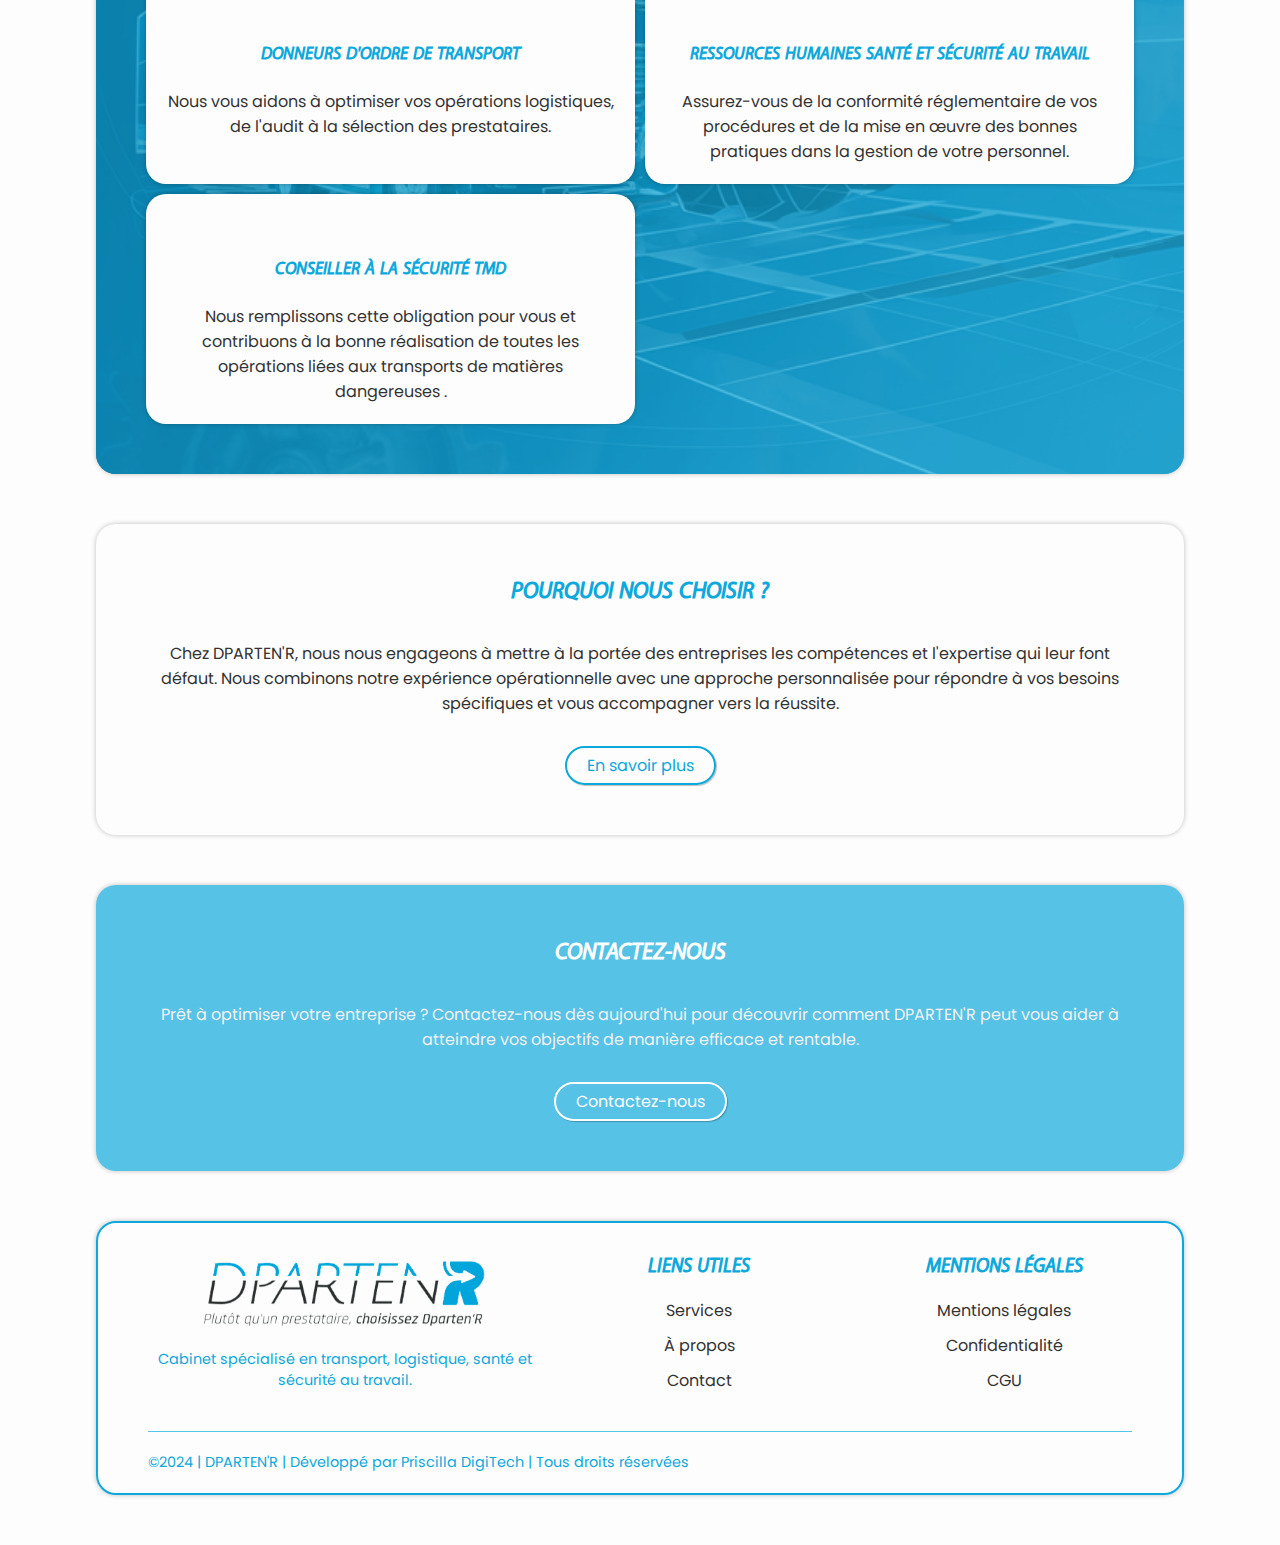
==== commit d546be05: "02/05/24 V1" ====
--- a/index.html
+++ b/index.html
@@ -63,7 +63,7 @@
               <div class="menuServicesNav">
                 <ul>
                   <li>
-                    <a href="./diagnostics-et-conseils.html"
+                    <a href="./diagnostics-et-accompagnement.html"
                       >Diagnostics et conseils</a
                     >
                   </li>
@@ -74,13 +74,13 @@
                     >
                   </li>
                   <li>
-                    <a href="./rh-sante-et-securite.html"
+                    <a
+                      href="./ressources-humaines-sante-et-securite-au-travail.html"
                       >RH santé et sécurité</a
                     >
                   </li>
                   <li>
-                    <a
-                      href="./conseiller-a-la-securite-marchandises-dangereuses.html"
+                    <a href="./conseiller-a-la-securite-tdm.html"
                       >Conseiller à la sécurité marchandises dangereuses</a
                     >
                   </li>
@@ -136,14 +136,14 @@
         <div class="overlay">
           <h2>Nos services</h2>
           <div class="services-container">
-            <a href="./diagnostics-et-conseils.html"
+            <a href="./diagnostics-et-accompagnement.html"
               ><div>
                 <i class="fa-brands fa-searchengin"></i>
-                <h3>Diagnostics et Conseils</h3>
-                <p>
-                  Nous vous accompagnons dans la mise en conformité
-                  réglementaire, l'optimisation des plans de transport et la
-                  rédaction de contrats de transport.
+                <h3>Diagnostics et accompagnement</h3>
+                <p>
+                  Nous vous accompagnons dans la gestion de votre organisation
+                  transport tant au niveau stratégique, économique et
+                  règlementaire que dans vos démarches de certifications.
                 </p>
               </div></a
             >
@@ -167,25 +167,25 @@
                 </p>
               </div></a
             >
-            <a href="./rh-sante-et-securite.html"
+            <a href="./ressources-humaines-sante-et-securite-au-travail.html"
               ><div>
                 <i class="fa-solid fa-shield-heart"></i>
-                <h3>RH Santé et Sécurité</h3>
-                <p>
-                  Confiez-nous la gestion de vos ressources humaines et de la
-                  sécurité au travail pour assurer la conformité et la
-                  performance de votre entreprise.
-                </p>
-              </div></a
-            >
-            <a href="./conseiller-a-la-securite-marchandises-dangereuses.html"
+                <h3>Ressources humaines Santé et sécurité au travail</h3>
+                <p>
+                  Assurez-vous de la conformité réglementaire de vos procédures
+                  et de la mise en œuvre des bonnes pratiques dans la gestion de
+                  votre personnel.
+                </p>
+              </div></a
+            >
+            <a href="./conseiller-a-la-securite-tdm.html"
               ><div>
                 <i class="fa-solid fa-exclamation-triangle"></i>
-                <h3>Conseiller à la sécurité marchandises dangereuses</h3>
-                <p>
-                  Nous fournissons des conseils spécialisés et des solutions
-                  pour assurer la sécurité dans le transport de marchandises
-                  dangereuses.
+                <h3>Conseiller à la sécurité TMD</h3>
+                <p>
+                  Nous remplissons cette obligation pour vous et contribuons à
+                  la bonne réalisation de toutes les opérations liées aux
+                  transports de matières dangereuses .
                 </p>
               </div></a
             >
--- a/assets/styles/index.css
+++ b/assets/styles/index.css
@@ -636,6 +636,9 @@
   font-size: 1.8rem;
   color: #0da8dc;
 }
+#services .services .overlay .services-container a div p {
+  text-align: justify;
+}
 
 .sous-services h1 {
   text-transform: uppercase;
@@ -667,6 +670,9 @@
   padding: 30px;
   -webkit-transition: 0.2s;
   transition: 0.2s;
+}
+.sous-services .services .overlay .services-container div p {
+  text-align: justify;
 }
 
 #ordre-transport .services-container {
